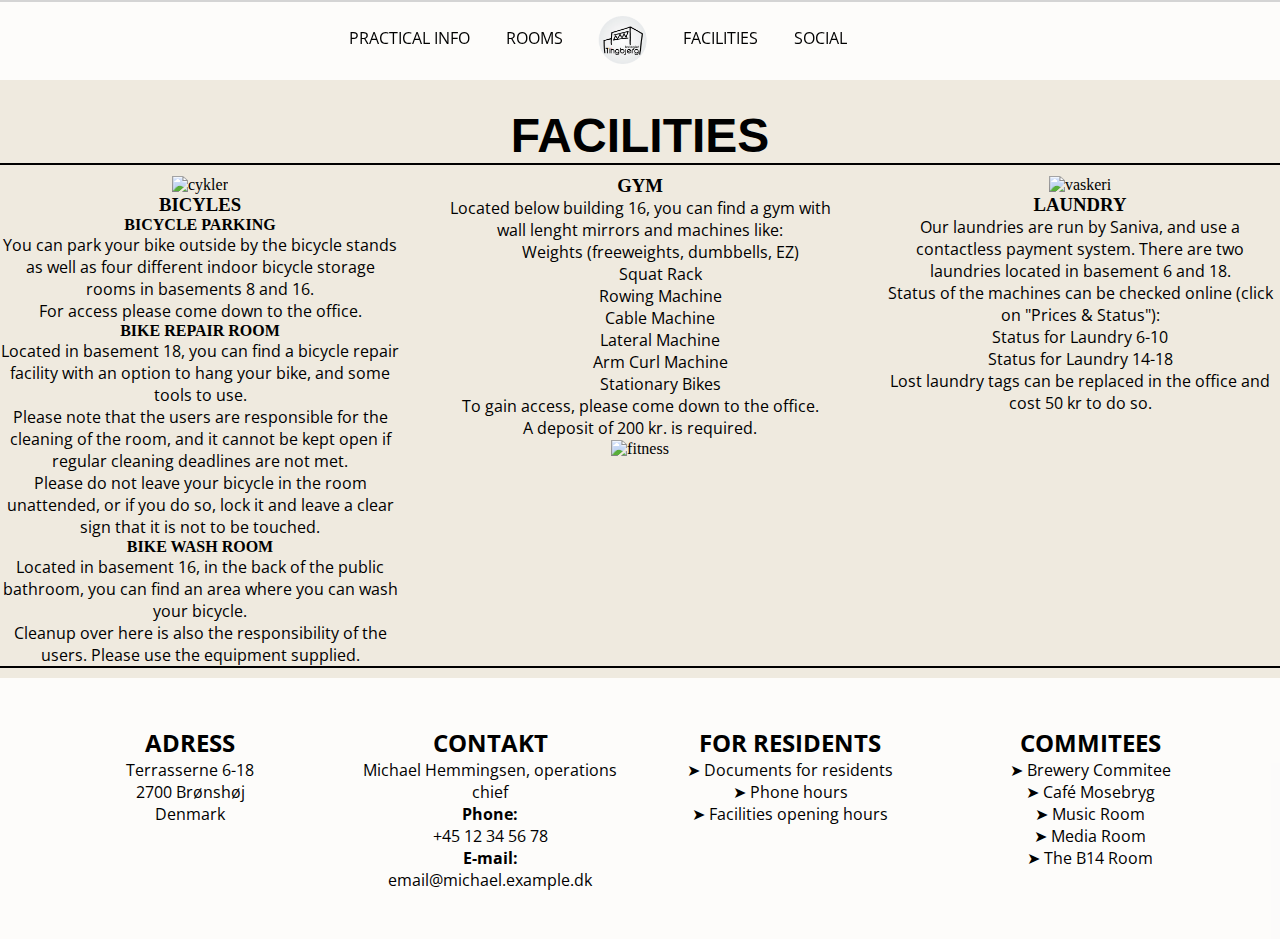
==== facilities.html @ 99b27761 "fixet rooms" ====
<!DOCTYPE html>
<html lang="">

<head>
    <meta charset="utf-8">
    <meta name="viewport" content="width=device-width, initial-scale=1.0">
    <title></title>
    <link rel="stylesheet" href="facilities.css">
    <link rel="stylesheet" href="style.css">
    <link rel="stylesheet" href="rooms.css">


    <link rel="preconnect" href="https://fonts.gstatic.com">
    <link href="https://fonts.googleapis.com/css2?family=Open+Sans:wght@300&display=swap" rel="stylesheet">

</head>

<body>
    <script src="script.js"></script>

    <header>
        <nav>

            <div id="menubar">
                <div id="menu">
                    <div id="bar1" class="bar"></div>
                    <div id="bar2" class="bar"></div>
                    <div id="bar3" class="bar"></div>
                </div>
                <ui class="nav" id="nav">
                    <li><a href="index.html">HOME</a></li>
                    <li><a href="practical_info.html">PRACTICAL INFO</a></li>
                    <li><a href="rooms.html">ROOMS</a></li>
                    <li><a href="facilities.html">FACILITIES</a></li>
                    <li><a href="social.html">SOCIAL</a></li>
                </ui>
            </div>

            <div id="navbar">
                <ui id="navbar_design">
                    <li class="line_design"><a href="practical_info.html">PRACTICAL INFO</a></li>
                    <li class="line_design"><a href="rooms.html">ROOMS</a></li>
                    <li id="nav_img" class="line_design"><a href="index.html"><img src="images/tingbjerglogo_black.png" alt=""></a></li>
                    <li class="line_design"><a href="facilities.html">FACILITIES</a></li>
                    <li class="line_design"><a href="social.html">SOCIAL</a></li>
                </ui>
            </div>
        </nav>


        <div class="menu_img" id="menu_img"></div>

    </header>
    <main>
        <section id="splash_second">

            <!--
        <video id="videoBG" poster="" autoplay muted loop>
    <source src="footage1.mp4" type="video/mp4">
</video>
-->
        </section>
        <section id="facilities_second">
            <hr class="hr_line">
            <h1>FACILITIES</h1>
            <hr class="hr_line">
            <!--            <div class="v_line"></div>-->
            <div class="section_wrapper_second_01">

                <div class="col">
                    <div class="top">
                        <img src="images_facilities/cykelskur.jpg" alt="cykler">
                    </div>

                    <div class="bottom">
                        <h3>BICYLES</h3>
                        <h4>BICYCLE PARKING</h4>
                        <p>You can park your bike outside by the bicycle stands as well as four different indoor bicycle storage rooms in basements 8 and 16. <br>
                            For access please come down to the office.
                        </p>
                        <h4>BIKE REPAIR ROOM</h4>
                        <p>Located in basement 18, you can find a bicycle repair facility with an option to hang your bike, and some tools to use. <br>
                            Please note that the users are responsible for the cleaning of the room, and it cannot be kept open if regular cleaning deadlines are not met. <br>
                            Please do not leave your bicycle in the room unattended, or if you do so, lock it and leave a clear sign that it is not to be touched.</p>
                        <h4>BIKE WASH ROOM</h4>
                        <p>Located in basement 16, in the back of the public bathroom, you can find an area where you can wash your bicycle. <br>
                            Cleanup over here is also the responsibility of the users. Please use the equipment supplied. </p>
                    </div>
                </div>
                <div class="col">
                    <div class="top">
                        <h3>GYM</h3>
                        <p>Located below building 16, you can find a gym with wall lenght mirrors and machines like:
                        <ul>
                            <li>Weights (freeweights, dumbbells, EZ)</li>
                            <li>Squat Rack</li>
                            <li>Rowing Machine</li>
                            <li>Cable Machine</li>
                            <li>Lateral Machine</li>
                            <li>Arm Curl Machine</li>
                            <li>Stationary Bikes</li>
                        </ul>
                        <p>To gain access, please come down to the office. <br>
                            A deposit of 200 kr. is required.</p>
                    </div>
                    <div class="bottom">
                        <img src="images_facilities/fitness.jpg" alt="fitness">
                    </div>
                </div>
                <div class="col">
                    <div class="top">
                        <img src="images_facilities/vaskeri.jpg" alt="vaskeri">
                    </div>
                    <div class="bottom">
                        <h3>LAUNDRY</h3>
                        <p>Our laundries are run by Saniva, and use a contactless payment system. There are two laundries located in basement 6 and 18. <br>
                            Status of the machines can be checked online (click on "Prices & Status"):<br>
                            Status for Laundry 6-10 <br>
                            Status for Laundry 14-18 <br>
                            Lost laundry tags can be replaced in the office and cost 50 kr to do so.</p>
                    </div>
                </div>
            </div>
            <hr class="hr_line">
        </section>
    </main>

    <footer>
        <div class="footer_section">
            <div class="footer_item">
                <h2>ADRESS</h2>
                <ul>
                    <li>Terrasserne 6-18</li>
                    <li>2700 Brønshøj</li>
                    <li>Denmark</li>
                </ul>
            </div>
            <div class="footer_item">
                <h2>CONTAKT</h2>
                <ul>
                    <li>Michael Hemmingsen, operations chief</li>
                    <li><span style="font-weight: bold">Phone:</span></li>
                    <li>+45 12 34 56 78</li>
                    <li><span style="font-weight: bold">E-mail:</span></li>
                    <li>email@michael.example.dk</li>
                </ul>
            </div>
            <div class="footer_item">
                <h2>FOR RESIDENTS</h2>
                <ul>
                    <li class="resident_li"><a href="practical_info.html#documents">➤ Documents for residents</a></li>
                    <li class="resident_li"><a href="practical_info.html#practical_info">➤ Phone hours</a></li>
                    <li class="resident_li"><a href="practical_info.html#practical_info">➤ Facilities opening hours</a></li>
                </ul>
            </div>
            <div class="footer_item">
                <h2>COMMITEES</h2>
                <ul>
                    <li class="resident_li">➤ Brewery Commitee</li>
                    <li class="resident_li">➤ Café Mosebryg</li>
                    <li class="resident_li">➤ Music Room</li>
                    <li class="resident_li">➤ Media Room</li>
                    <li class="resident_li">➤ The B14 Room</li>
                </ul>
            </div>

        </div>
    </footer>

</body>

</html>
---- facilities.css ----
p{
    font-family: 'Open Sans', sans-serif;
}
#facilities_second h2{
    text-align: center;
}

.hr_line {
    color: black;
    border: 1.5px solid;
    margin-bottom: 10px;
}


img {
    max-width: 100%;
    height: auto;

    vertical-align: middle;
}

/*.v_line {
    border-left: 6px solid green;
  height: 500px;
}*/
@media (min-width: 600px) {

#facilities_second .section_wrapper_second_01 {
    display: grid;
    grid-template-columns: 1fr 1fr 1fr;
    column-gap: 40px;

}

#facilities .col {
    display: flex;
    flex-direction: column;
    justify-content: flex-start;
}
}
/*------SPLASHVIDEO------*/

/*
@media (min-aspect-ratio: 16/9) {
   #videoBG {
    position:fixed;
    z-index: -1;
}
    #videoBG {
        width:100%;
        height: auto;
    }
}
*/

@media (max-aspect-ratio: 16/9) {
    #videoBG {
        width:auto;
        height: 100%;
    }
}

@media (max-width: 767px) {
    #videoBG {
        display: none;
    }
    body {
        background: url('.jpg');
        background-size: cover;
    }
}
---- style.css ----
/*----DETTE ER ET FÆLLES CSS, HVOR VI SKRIVER GENERELLE CSS REGLER IND (FX FONTTYPE OSV-------*/

p{
    font-family: 'Open Sans', sans-serif;
}
img {
    max-width: 100%;
    height: auto;

    vertical-align: middle;
}

body {
    font-size: 16px;
    margin: 0;
<<<<<<< HEAD
background-color: #eaeaea;
    background-color: #f1f1f2;
=======
    background-color: rgb(239, 234, 223);
<<<<<<< HEAD
>>>>>>> origin/master
=======
>>>>>>> tingbjerg_kollegiet_redesign/master
>>>>>>> origin/master
    font-family: 'Open Sans';
    width: 100vw;
    height: 56.25vw;
}


footer {
    padding: 3rem;
    font-family: 'Open Sans';
}

#menu {
    position: fixed;
}

#menu_img {
    position: fixed;
}

#navbar {
    display: none;
}

h1 {
    font-family: 'Work Sans', sans-serif;
    text-align: center;
    font-size: 3rem;
}

h2 {
    text-align: center;
    color: black;
}


.opening_hours {
    list-style: none;
    text-align: center;
}

.phone_hours {
    list-style: none;
    text-align: center;
}

li {
    font-family: 'Open Sans';
    list-style: none;
}


a:link {
    color: #000000;
    font-family: 'Open Sans';
}

a:hover {
    color: #9a9a9a;
    transition-duration: 0.1s;
}


/*------BURGERMENUIKON------*/
#menu {
    width: 3rem;
    height: 3rem;
    margin-top: 2.5rem;
    margin-left: 1rem;
    cursor: pointer;
}

.bar {
    height: 0.3rem;
    width: 100%;
    background-color: black;
    display: block;
    border-radius: 1rem;
    transition: 0.4s ease;
}

#bar1 {
    transform: translateY(-1rem);
}

#bar3 {
    transform: translateY(1rem);
}

/*------JS-classes, animation-------*/

.change .bar {
    background-color: black;
}

.change #bar1 {
    transform: translateY(0.4rem) rotateZ(-45deg);
    background-color: white;
}

.change #bar3 {
    transform: translateY(0rem) rotateZ(45deg);
    background-color: white;
}

.change #bar2 {
    display: none;
}

/*-----------nav display & design-----------*/

.nav {
    display: none;
    position: fixed;
    z-index: -2;

}

.nav li a {
    color: white;
    text-decoration: none;
}

.nav li {
    list-style: none;
    padding: 3rem;
    margin-left: 2rem;
    font-weight:
}

.nav li a:hover {
    font-weight: bold;
    color: white;
}

/*-----------BURGER MENU DESIGN-----------*/

.menu_img,
#menubar {
    top: 0;
    left: 0;
    position: absolute;
}

.menu_img {
    z-index: 1;
    width: 0;
    height: 0;
    background-color: #27292a;
    transition: 0.3s ease;
}

#menubar {
    z-index: 2;
}

.change_img {
    width: 100%;
    height: 100%;
}

.change {
    display: block;
}

/*-----------footer design, mobil-----------*/
footer a{
    text-decoration: none;
    color: white;
}

footer {
    color: white;
    background-color: rgba(255, 255, 255, 0.83);
}

.footer_item h2 {
    text-align: center:
}

footer a {
    color: black;
}

footer ul {
    text-align: center;
    padding: 0;
    color: #000000;
}

.resident_li a {
    color: #000000;
}


@media only screen and (min-width: 800px) {

    /*---navmenu,desktop--*/
    #nav_img {
        display: relative;
        width: 5rem;
    }

    h1 {
        padding-top: 6rem;
    }

    #navbar {
        display: inline-block;
        background-color: rgba(255, 255, 255, 0.83);
        width: 110vw;
        transform: translate(-3%);
    }

    header {
        width: 100vw;
        text-align: center;
        position: fixed;
        display: flex;
        justify-content: center;
        z-index: 1;
    }

    #navbar_design {
        width: 100vw;

    }

    .line_design {
        display: inline-block;
        padding: 1rem;

    }

    nav a {
        text-align: center;
        text-decoration: none;
        font-size: 1rem;
        color: #000000;
    }

    a:visited {
        color: #000000;
    }

    a:active {
        color: #d09d14;
    }

    #menubar {
        display: none;
    }


/*--------FOOTER DESIGN--------*/

.footer_section {
    display: grid;
    grid-template-columns: 1fr 1fr 1fr 1fr;
    grid-column-gap: 1rem;
}

    }
---- rooms.css ----
* {
    margin: 0;
    box-sizing: border-box;
}

img {
    width: 100%;
    vertical-align: middle;
}
p{
    font-family: 'Open Sans', sans-serif;
}

/*Global styles*/
body {
    background: rgb(239, 234, 223);
}

/*Header*/



/*Main content*/
main {
background: rgb(239, 234, 223);
    margin: 0 auto;
}

section {
    text-align: center;

    left: 10vw;
}


.infobox {
 display: block;

text-align: center;
    padding: 2rem;
}

.image-container img:active {
  transition:transform 0.25s ease;
  width: 1000vw;
  height: auto;
}

.apartment2{
    padding: 2rem;
}

  .fineline { color: white;
    border: 0.07rem solid;
    margin-bottom: 10px;
}

    #fineline {
         color: white;
    border: 0.07rem solid;
    margin-bottom: 10px;
}

.col_1{
    width: 50rem;
    padding: 5rem;
}


.image-container {
    display: flex;
    gap: 20px;
    padding: 20px;
}

.image-container figure {
    flex-grow: 1;
}

.image-container figcaption {
    padding: 20px;
    background: #fff;
}

/*Line grid til plantegninger*/
#appartment_image_1{
    display: grid;
    grid-template-columns: 1fr 1fr;
column-gap: 1rem;
}
#appartment_image_1 img{
/*   height: 50%;*/
    width: 50%;
}
#appartment_image_2{
        display: grid;
    grid-template-columns: 1fr 1fr;
column-gap: 1rem;
}
#appartment_image_2 img{
/*   height: 50%;*/
    width: 70%;
}

@media (max-width: 550px) {
    .image-container {
        overflow-x: scroll;
        scroll-snap-type: mandatory;
    }

    .image-container figure {
        flex-basis: 90%;
        flex-shrink: 0;
        scroll-snap-align: center;
    }

    .image-container img {
        margin-right: 20px;
    }
}
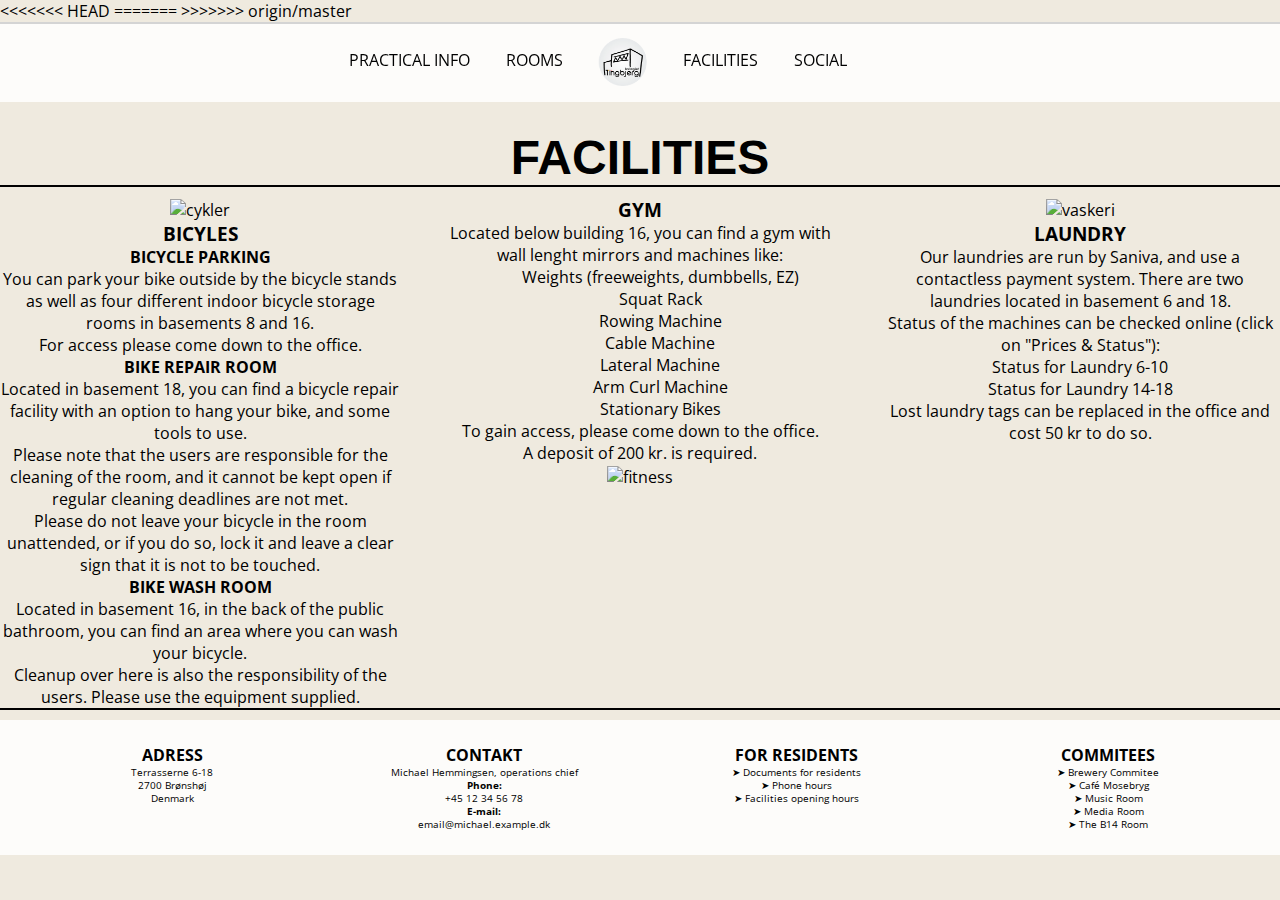
==== commit 8f8827d7: "Merge remote-tracking branch 'origin/master'" ====
--- a/facilities.html
+++ b/facilities.html
@@ -11,7 +11,13 @@
 
 
     <link rel="preconnect" href="https://fonts.gstatic.com">
+<<<<<<< HEAD
+<link href="https://fonts.googleapis.com/css2?family=Open+Sans:wght@300&display=swap" rel="stylesheet">
+<link rel="preconnect" href="https://fonts.gstatic.com">
+<link href="https://fonts.googleapis.com/css2?family=Open+Sans:wght@700&display=swap" rel="stylesheet">
+=======
     <link href="https://fonts.googleapis.com/css2?family=Open+Sans:wght@300&display=swap" rel="stylesheet">
+>>>>>>> origin/master
 
 </head>
 
--- a/style.css
+++ b/style.css
@@ -1,5 +1,17 @@
 /*----DETTE ER ET FÆLLES CSS, HVOR VI SKRIVER GENERELLE CSS REGLER IND (FX FONTTYPE OSV-------*/
 
+h1{
+    font-family: 'Open Sans', sans-serif;
+}
+h2{
+    font-family: 'Open Sans', sans-serif;
+}
+h3{
+    font-family: 'Open Sans', sans-serif;
+}
+h4{
+    font-family: 'Open Sans', sans-serif;
+}
 p{
     font-family: 'Open Sans', sans-serif;
 }
@@ -13,16 +25,13 @@
 body {
     font-size: 16px;
     margin: 0;
-<<<<<<< HEAD
+/*
 background-color: #eaeaea;
     background-color: #f1f1f2;
-=======
+*/
+
     background-color: rgb(239, 234, 223);
-<<<<<<< HEAD
->>>>>>> origin/master
-=======
->>>>>>> tingbjerg_kollegiet_redesign/master
->>>>>>> origin/master
+
     font-family: 'Open Sans';
     width: 100vw;
     height: 56.25vw;
@@ -277,12 +286,21 @@
 
 
 /*--------FOOTER DESIGN--------*/
-
+    footer{
+         padding: 1.5rem;
+    }
 .footer_section {
     display: grid;
     grid-template-columns: 1fr 1fr 1fr 1fr;
     grid-column-gap: 1rem;
-}
-
-    }
-
+
+}
+    .footer_section h2{
+        font-size: 1rem;
+    }
+    .footer_section li{
+        font-size: 0.6rem;
+    }
+
+    }
+
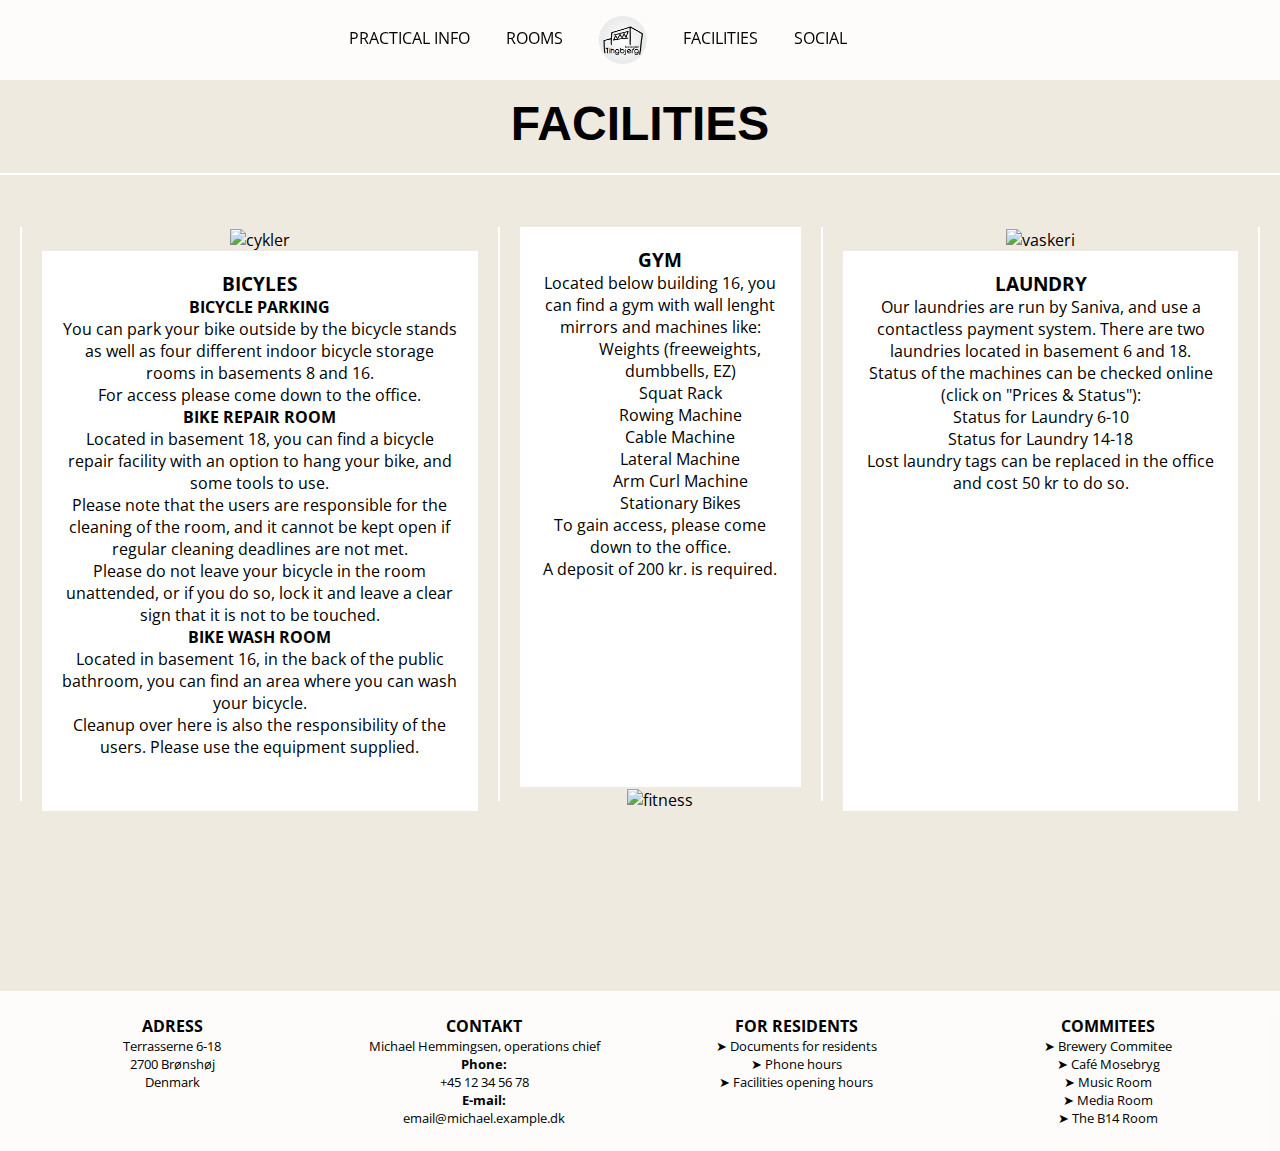
==== commit dadd2715: "facilitiesrewamp" ====
--- a/facilities.html
+++ b/facilities.html
@@ -7,17 +7,11 @@
     <title></title>
     <link rel="stylesheet" href="facilities.css">
     <link rel="stylesheet" href="style.css">
-    <link rel="stylesheet" href="rooms.css">
-
 
     <link rel="preconnect" href="https://fonts.gstatic.com">
-<<<<<<< HEAD
-<link href="https://fonts.googleapis.com/css2?family=Open+Sans:wght@300&display=swap" rel="stylesheet">
-<link rel="preconnect" href="https://fonts.gstatic.com">
-<link href="https://fonts.googleapis.com/css2?family=Open+Sans:wght@700&display=swap" rel="stylesheet">
-=======
     <link href="https://fonts.googleapis.com/css2?family=Open+Sans:wght@300&display=swap" rel="stylesheet">
->>>>>>> origin/master
+    <link rel="preconnect" href="https://fonts.gstatic.com">
+    <link href="https://fonts.googleapis.com/css2?family=Open+Sans:wght@700&display=swap" rel="stylesheet">
 
 </head>
 
@@ -57,121 +51,131 @@
         <div class="menu_img" id="menu_img"></div>
 
     </header>
-    <main>
-        <section id="splash_second">
 
-            <!--
-        <video id="videoBG" poster="" autoplay muted loop>
-    <source src="footage1.mp4" type="video/mp4">
-</video>
--->
-        </section>
-        <section id="facilities_second">
-            <hr class="hr_line">
-            <h1>FACILITIES</h1>
-            <hr class="hr_line">
-            <!--            <div class="v_line"></div>-->
-            <div class="section_wrapper_second_01">
 
-                <div class="col">
-                    <div class="top">
-                        <img src="images_facilities/cykelskur.jpg" alt="cykler">
-                    </div>
 
-                    <div class="bottom">
-                        <h3>BICYLES</h3>
-                        <h4>BICYCLE PARKING</h4>
-                        <p>You can park your bike outside by the bicycle stands as well as four different indoor bicycle storage rooms in basements 8 and 16. <br>
-                            For access please come down to the office.
-                        </p>
-                        <h4>BIKE REPAIR ROOM</h4>
-                        <p>Located in basement 18, you can find a bicycle repair facility with an option to hang your bike, and some tools to use. <br>
-                            Please note that the users are responsible for the cleaning of the room, and it cannot be kept open if regular cleaning deadlines are not met. <br>
-                            Please do not leave your bicycle in the room unattended, or if you do so, lock it and leave a clear sign that it is not to be touched.</p>
-                        <h4>BIKE WASH ROOM</h4>
-                        <p>Located in basement 16, in the back of the public bathroom, you can find an area where you can wash your bicycle. <br>
-                            Cleanup over here is also the responsibility of the users. Please use the equipment supplied. </p>
-                    </div>
-                </div>
-                <div class="col">
-                    <div class="top">
-                        <h3>GYM</h3>
-                        <p>Located below building 16, you can find a gym with wall lenght mirrors and machines like:
-                        <ul>
-                            <li>Weights (freeweights, dumbbells, EZ)</li>
-                            <li>Squat Rack</li>
-                            <li>Rowing Machine</li>
-                            <li>Cable Machine</li>
-                            <li>Lateral Machine</li>
-                            <li>Arm Curl Machine</li>
-                            <li>Stationary Bikes</li>
-                        </ul>
-                        <p>To gain access, please come down to the office. <br>
-                            A deposit of 200 kr. is required.</p>
-                    </div>
-                    <div class="bottom">
-                        <img src="images_facilities/fitness.jpg" alt="fitness">
-                    </div>
-                </div>
-                <div class="col">
-                    <div class="top">
-                        <img src="images_facilities/vaskeri.jpg" alt="vaskeri">
-                    </div>
-                    <div class="bottom">
-                        <h3>LAUNDRY</h3>
-                        <p>Our laundries are run by Saniva, and use a contactless payment system. There are two laundries located in basement 6 and 18. <br>
-                            Status of the machines can be checked online (click on "Prices & Status"):<br>
-                            Status for Laundry 6-10 <br>
-                            Status for Laundry 14-18 <br>
-                            Lost laundry tags can be replaced in the office and cost 50 kr to do so.</p>
-                    </div>
-                </div>
-            </div>
-            <hr class="hr_line">
-        </section>
-    </main>
 
-    <footer>
-        <div class="footer_section">
-            <div class="footer_item">
-                <h2>ADRESS</h2>
-                <ul>
-                    <li>Terrasserne 6-18</li>
-                    <li>2700 Brønshøj</li>
-                    <li>Denmark</li>
-                </ul>
-            </div>
-            <div class="footer_item">
-                <h2>CONTAKT</h2>
-                <ul>
-                    <li>Michael Hemmingsen, operations chief</li>
-                    <li><span style="font-weight: bold">Phone:</span></li>
-                    <li>+45 12 34 56 78</li>
-                    <li><span style="font-weight: bold">E-mail:</span></li>
-                    <li>email@michael.example.dk</li>
-                </ul>
-            </div>
-            <div class="footer_item">
-                <h2>FOR RESIDENTS</h2>
-                <ul>
-                    <li class="resident_li"><a href="practical_info.html#documents">➤ Documents for residents</a></li>
-                    <li class="resident_li"><a href="practical_info.html#practical_info">➤ Phone hours</a></li>
-                    <li class="resident_li"><a href="practical_info.html#practical_info">➤ Facilities opening hours</a></li>
-                </ul>
-            </div>
-            <div class="footer_item">
-                <h2>COMMITEES</h2>
-                <ul>
-                    <li class="resident_li">➤ Brewery Commitee</li>
-                    <li class="resident_li">➤ Café Mosebryg</li>
-                    <li class="resident_li">➤ Music Room</li>
-                    <li class="resident_li">➤ Media Room</li>
-                    <li class="resident_li">➤ The B14 Room</li>
-                </ul>
+    <h1>FACILITIES</h1> <br>
+    <div class="fineline"></div>
+    <section id="appartment_01">
+        <div class="top_text">
+        </div>
+        <br>
+        <!--            <div class="fineline"></div>-->
+        <!--            <br>-->
+        <div class="image-container">
+            <div class="fineline"></div>
+            <figure>
+                <img src="images_facilities/cykelskur.jpg" alt="cykler">
+                <figcaption>
+                    <h3>BICYLES</h3>
+                    <h4>BICYCLE PARKING</h4>
+                    <p>You can park your bike outside by the bicycle stands as well as four different indoor bicycle storage rooms in basements 8 and 16. <br>
+                        For access please come down to the office.
+                    </p>
+                    <h4>BIKE REPAIR ROOM</h4>
+                    <p>Located in basement 18, you can find a bicycle repair facility with an option to hang your bike, and some tools to use. <br>
+                        Please note that the users are responsible for the cleaning of the room, and it cannot be kept open if regular cleaning deadlines are not met. <br>
+                        Please do not leave your bicycle in the room unattended, or if you do so, lock it and leave a clear sign that it is not to be touched.</p>
+                    <h4>BIKE WASH ROOM</h4>
+                    <p>Located in basement 16, in the back of the public bathroom, you can find an area where you can wash your bicycle. <br>
+                        Cleanup over here is also the responsibility of the users. Please use the equipment supplied. </p>
+                </figcaption>
+            </figure>
+            <div class="fineline"></div>
+            <figure>
+                <figcaption>
+                    <h3>GYM</h3>
+                    <p>Located below building 16, you can find a gym with wall lenght mirrors and machines like:
+                    <ul>
+                        <li>Weights (freeweights, dumbbells, EZ)</li>
+                        <li>Squat Rack</li>
+                        <li>Rowing Machine</li>
+                        <li>Cable Machine</li>
+                        <li>Lateral Machine</li>
+                        <li>Arm Curl Machine</li>
+                        <li>Stationary Bikes</li>
+                    </ul>
+                    <p>To gain access, please come down to the office. <br>
+                        A deposit of 200 kr. is required.</p>
+
+                </figcaption>
+
+                <img src="images_facilities/fitness.jpg" alt="fitness">
+
+
+            </figure>
+            <div class="fineline"></div>
+            <figure> <img src="images_facilities/vaskeri.jpg" alt="vaskeri">
+
+                <figcaption>
+                    <h3>LAUNDRY</h3>
+                    <p>Our laundries are run by Saniva, and use a contactless payment system. There are two laundries located in basement 6 and 18. <br>
+                        Status of the machines can be checked online (click on "Prices & Status"):<br>
+                        Status for Laundry 6-10 <br>
+                        Status for Laundry 14-18 <br>
+                        Lost laundry tags can be replaced in the office and cost 50 kr to do so.</p>
+                </figcaption>
+            </figure>
+            <div class="fineline"></div>
+        </div>
+
+
+        <section id="appartment_image_1">
+            <!--LAV TEXT VENSTRE SIDE-->
+            <div class="col_1">
+
             </div>
 
-        </div>
-    </footer>
+
+
+        </section>
+
+
+
+        </main>
+
+        <footer>
+            <div class="footer_section">
+                <div class="footer_item">
+                    <h2>ADRESS</h2>
+                    <ul>
+                        <li>Terrasserne 6-18</li>
+                        <li>2700 Brønshøj</li>
+                        <li>Denmark</li>
+                    </ul>
+                </div>
+                <div class="footer_item">
+                    <h2>CONTAKT</h2>
+                    <ul>
+                        <li>Michael Hemmingsen, operations chief</li>
+                        <li><span style="font-weight: bold">Phone:</span></li>
+                        <li>+45 12 34 56 78</li>
+                        <li><span style="font-weight: bold">E-mail:</span></li>
+                        <li>email@michael.example.dk</li>
+                    </ul>
+                </div>
+                <div class="footer_item">
+                    <h2>FOR RESIDENTS</h2>
+                    <ul>
+                        <li class="resident_li"><a href="practical_info.html#documents">➤ Documents for residents</a></li>
+                        <li class="resident_li"><a href="practical_info.html#practical_info">➤ Phone hours</a></li>
+                        <li class="resident_li"><a href="practical_info.html#practical_info">➤ Facilities opening hours</a></li>
+                    </ul>
+                </div>
+                <div class="footer_item">
+                    <h2>COMMITEES</h2>
+                    <ul>
+                        <li class="resident_li">➤ Brewery Commitee</li>
+                        <li class="resident_li">➤ Café Mosebryg</li>
+                        <li class="resident_li">➤ Music Room</li>
+                        <li class="resident_li">➤ Media Room</li>
+                        <li class="resident_li">➤ The B14 Room</li>
+                    </ul>
+                </div>
+
+            </div>
+        </footer>
 
 </body>
 
--- a/facilities.css
+++ b/facilities.css
@@ -1,71 +1,133 @@
+
+* {
+    margin: 0;
+    box-sizing: border-box;
+}
+
+img {
+    width: 100%;
+    vertical-align: middle;
+}
 p{
     font-family: 'Open Sans', sans-serif;
 }
-#facilities_second h2{
-    text-align: center;
+
+/*Global styles*/
+body {
+    background: rgb(239, 234, 223);
 }
 
-.hr_line {
-    color: black;
-    border: 1.5px solid;
+/*Header*/
+
+
+
+/*Main content*/
+main {
+background: rgb(239, 234, 223);
+    margin: 0 auto;
+}
+
+section {
+    text-align: center;
+
+    left: 10vw;
+}
+
+
+.infobox {
+ display: block;
+
+text-align: center;
+    padding: 2rem;
+}
+
+.image-container img:active {
+  transition:transform 0.25s ease;
+  width: 1000vw;
+  height: auto;
+}
+
+.apartment2{
+    padding: 2rem;
+}
+
+  .fineline { color: white;
+    border: 0.07rem solid;
     margin-bottom: 10px;
 }
 
-
-img {
-    max-width: 100%;
-    height: auto;
-
-    vertical-align: middle;
+    #fineline {
+         color: white;
+    border: 0.07rem solid;
+    margin-bottom: 10px;
 }
 
-/*.v_line {
-    border-left: 6px solid green;
-  height: 500px;
-}*/
-@media (min-width: 600px) {
-
-#facilities_second .section_wrapper_second_01 {
-    display: grid;
-    grid-template-columns: 1fr 1fr 1fr;
-    column-gap: 40px;
-
+.col_1{
+    width: 50rem;
+    padding: 5rem;
 }
 
-#facilities .col {
+
+
+.image-container {
     display: flex;
-    flex-direction: column;
-    justify-content: flex-start;
+    gap: 20px;
+    padding: 20px;
+    justify-content: flex-end;
 }
+
+
+.image-container figure {
+    flex-grow: 1;
 }
-/*------SPLASHVIDEO------*/
 
-/*
-@media (min-aspect-ratio: 16/9) {
-   #videoBG {
-    position:fixed;
-    z-index: -1;
+.image-container figcaption {
+    padding: 20px;
+    background: #fff;
+    align-content: stretch;
+    text-align: center center;
+    height: 35rem;
 }
-    #videoBG {
-        width:100%;
-        height: auto;
+
+/*Line grid til plantegninger*/
+#appartment_image_1{
+    display: grid;
+    grid-template-columns: 1fr 1fr;
+column-gap: 1rem;
+}
+#appartment_image_1 .col_1{
+    text-align: left;
+}
+#appartment_image_1 img{
+/*   height: 50%;*/
+    width: 80%;
+}
+#appartment_image_2{
+        display: grid;
+    grid-template-columns: 1fr 1fr;
+column-gap: 1rem;
+}
+#appartment_image_2 .col_1{
+    text-align: left;
+}
+#appartment_image_2 img{
+/*   height: 50%;*/
+    width: 80%;
+}
+
+@media (max-width: 550px) {
+    .image-container {
+        overflow-x: scroll;
+        scroll-snap-type: mandatory;
+    }
+
+    .image-container figure {
+        flex-basis: 90%;
+        flex-shrink: 0;
+        scroll-snap-align: center;
+    }
+
+    .image-container img {
+        margin-right: 20px;
     }
 }
-*/
-
-@media (max-aspect-ratio: 16/9) {
-    #videoBG {
-        width:auto;
-        height: 100%;
-    }
-}
-
-@media (max-width: 767px) {
-    #videoBG {
-        display: none;
-    }
-    body {
-        background: url('.jpg');
-        background-size: cover;
-    }
-}
--- a/style.css
+++ b/style.css
@@ -36,7 +36,9 @@
     width: 100vw;
     height: 56.25vw;
 }
-
+main{
+    margin: 3rem;
+}
 
 footer {
     padding: 3rem;
@@ -299,8 +301,8 @@
         font-size: 1rem;
     }
     .footer_section li{
-        font-size: 0.6rem;
-    }
-
-    }
-
+        font-size: 0.8rem;
+    }
+
+    }
+
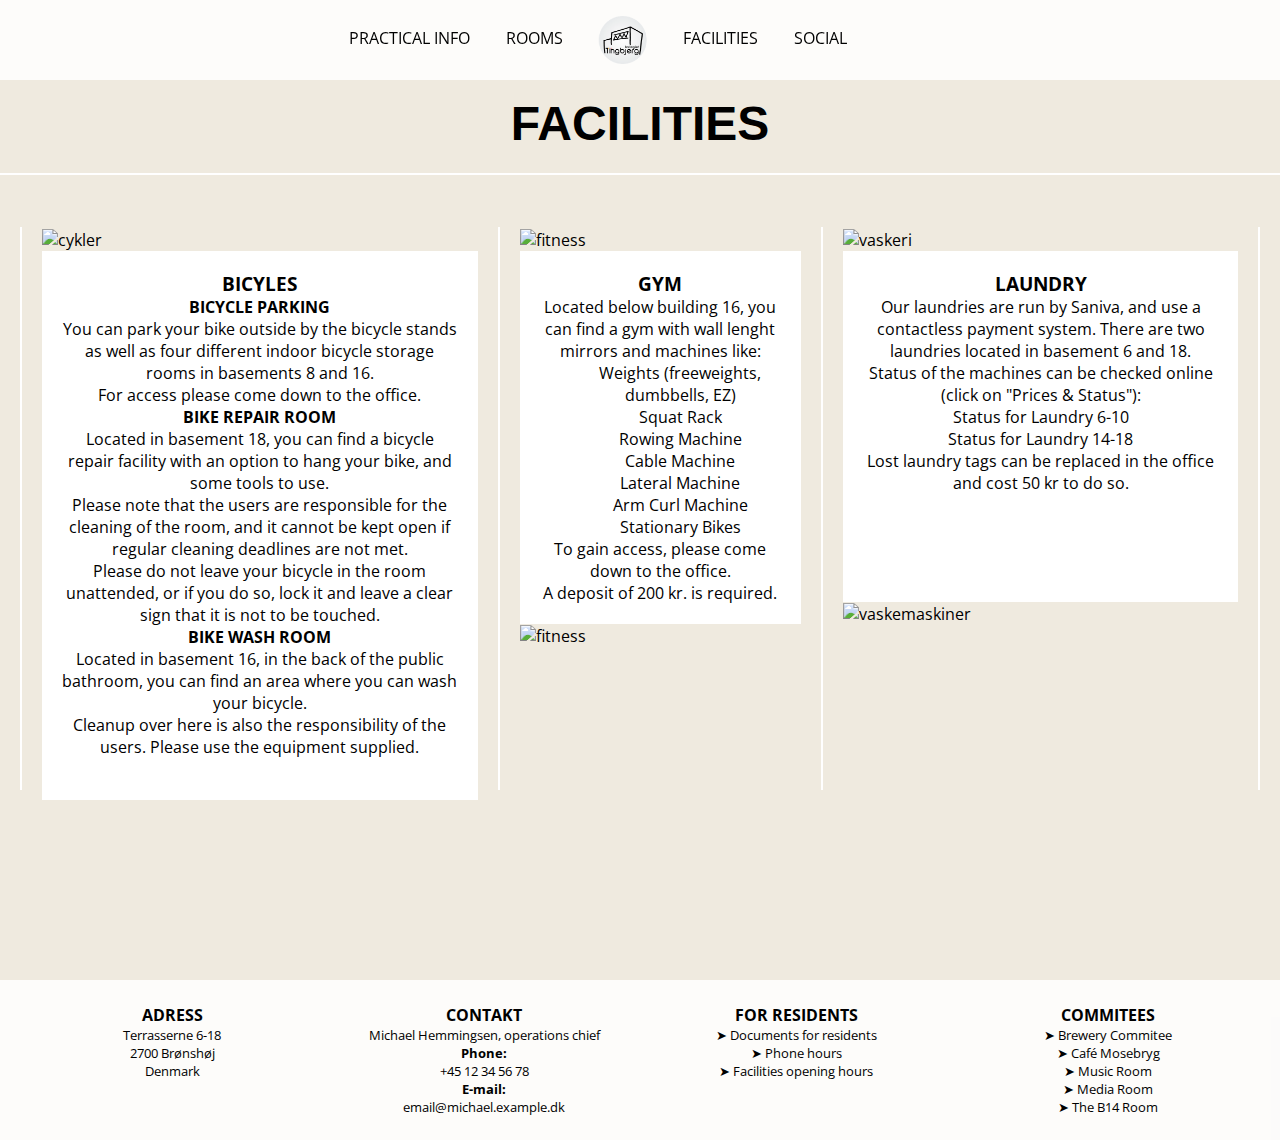
==== commit 123f0438: "facilities fixed" ====
--- a/facilities.html
+++ b/facilities.html
@@ -79,12 +79,15 @@
                         Please do not leave your bicycle in the room unattended, or if you do so, lock it and leave a clear sign that it is not to be touched.</p>
                     <h4>BIKE WASH ROOM</h4>
                     <p>Located in basement 16, in the back of the public bathroom, you can find an area where you can wash your bicycle. <br>
-                        Cleanup over here is also the responsibility of the users. Please use the equipment supplied. </p>
+                        Cleanup over here is also the responsibility of the users. Please use the equipment supplied. </p> <br>
                 </figcaption>
             </figure>
             <div class="fineline"></div>
+
             <figure>
+               <img src="images/sport.jpg" alt="fitness">
                 <figcaption>
+
                     <h3>GYM</h3>
                     <p>Located below building 16, you can find a gym with wall lenght mirrors and machines like:
                     <ul>
@@ -114,8 +117,9 @@
                         Status of the machines can be checked online (click on "Prices & Status"):<br>
                         Status for Laundry 6-10 <br>
                         Status for Laundry 14-18 <br>
-                        Lost laundry tags can be replaced in the office and cost 50 kr to do so.</p>
+                        Lost laundry tags can be replaced in the office and cost 50 kr to do so.</p> <br> <br> <br> <br>
                 </figcaption>
+                <img src="images/vaskemaskiner.JPG" alt="vaskemaskiner">
             </figure>
             <div class="fineline"></div>
         </div>
--- a/facilities.css
+++ b/facilities.css
@@ -17,6 +17,13 @@
     background: rgb(239, 234, 223);
 }
 
+<<<<<<< HEAD
+/*
+.hr_line {
+    color: black;
+    border: 1.5px solid;
+    margin-bottom: 10px;
+=======
 /*Header*/
 
 
@@ -25,7 +32,9 @@
 main {
 background: rgb(239, 234, 223);
     margin: 0 auto;
+>>>>>>> origin/master
 }
+*/
 
 section {
     text-align: center;
@@ -84,36 +93,14 @@
 .image-container figcaption {
     padding: 20px;
     background: #fff;
-    align-content: stretch;
-    text-align: center center;
-    height: 35rem;
+/*    align-content: stretch;*/
+    text-align: center;
+/*height: 36rem;*/
+}
+.image-container figcaption img{
+    width: 100%;
 }
 
-/*Line grid til plantegninger*/
-#appartment_image_1{
-    display: grid;
-    grid-template-columns: 1fr 1fr;
-column-gap: 1rem;
-}
-#appartment_image_1 .col_1{
-    text-align: left;
-}
-#appartment_image_1 img{
-/*   height: 50%;*/
-    width: 80%;
-}
-#appartment_image_2{
-        display: grid;
-    grid-template-columns: 1fr 1fr;
-column-gap: 1rem;
-}
-#appartment_image_2 .col_1{
-    text-align: left;
-}
-#appartment_image_2 img{
-/*   height: 50%;*/
-    width: 80%;
-}
 
 @media (max-width: 550px) {
     .image-container {
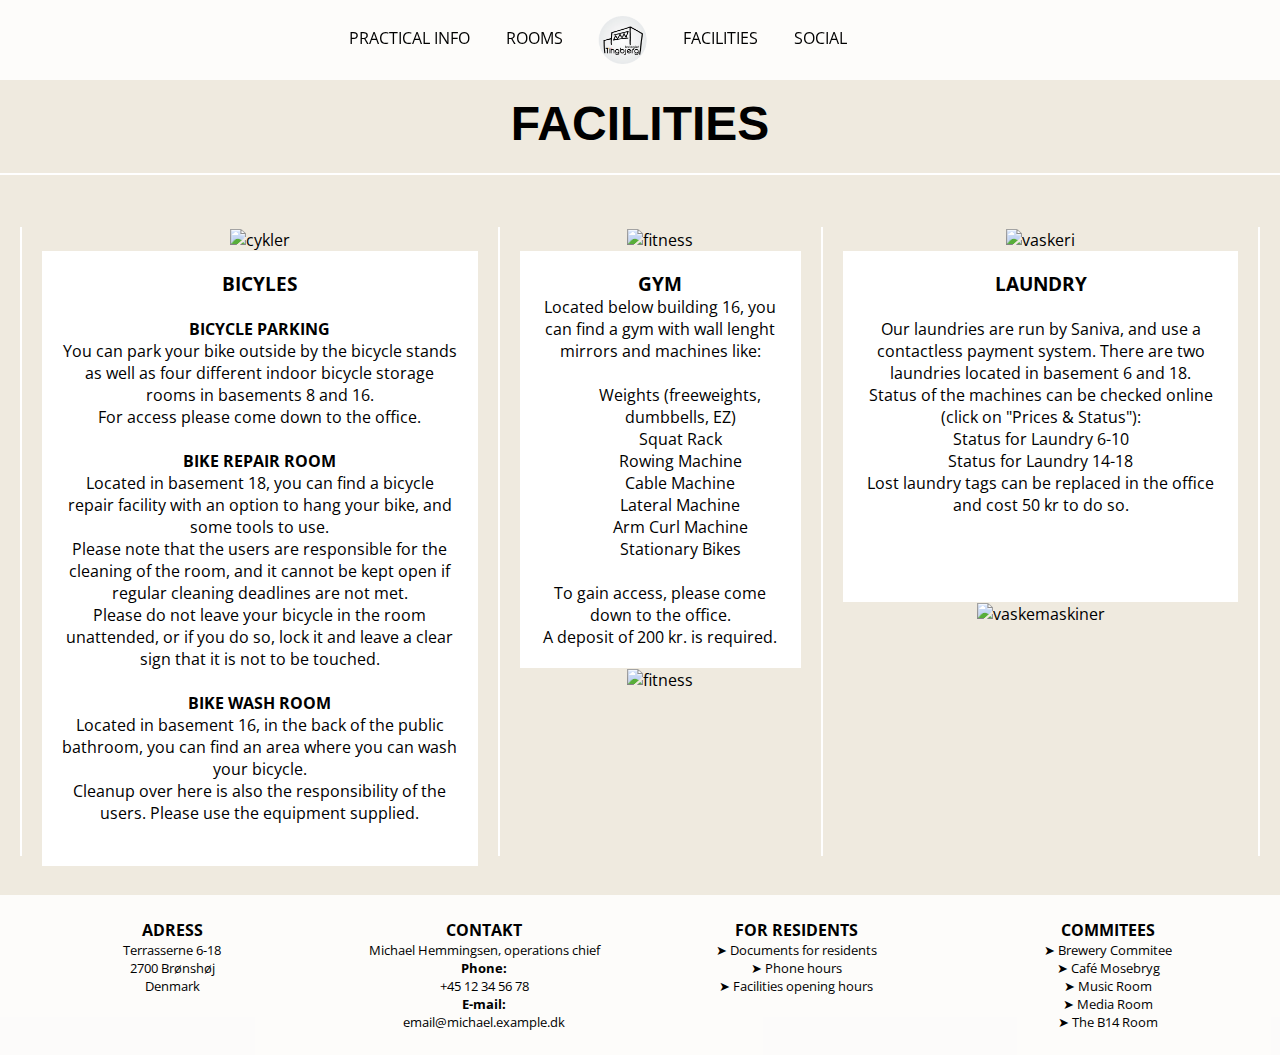
==== commit 05da3b5d: "fixet practical komplet" ====
--- a/facilities.html
+++ b/facilities.html
@@ -69,17 +69,21 @@
                 <img src="images_facilities/cykelskur.jpg" alt="cykler">
                 <figcaption>
                     <h3>BICYLES</h3>
+                    <br>
                     <h4>BICYCLE PARKING</h4>
                     <p>You can park your bike outside by the bicycle stands as well as four different indoor bicycle storage rooms in basements 8 and 16. <br>
                         For access please come down to the office.
                     </p>
+                    <br>
                     <h4>BIKE REPAIR ROOM</h4>
                     <p>Located in basement 18, you can find a bicycle repair facility with an option to hang your bike, and some tools to use. <br>
                         Please note that the users are responsible for the cleaning of the room, and it cannot be kept open if regular cleaning deadlines are not met. <br>
                         Please do not leave your bicycle in the room unattended, or if you do so, lock it and leave a clear sign that it is not to be touched.</p>
+                        <br>
                     <h4>BIKE WASH ROOM</h4>
                     <p>Located in basement 16, in the back of the public bathroom, you can find an area where you can wash your bicycle. <br>
                         Cleanup over here is also the responsibility of the users. Please use the equipment supplied. </p> <br>
+
                 </figcaption>
             </figure>
             <div class="fineline"></div>
@@ -91,6 +95,7 @@
                     <h3>GYM</h3>
                     <p>Located below building 16, you can find a gym with wall lenght mirrors and machines like:
                     <ul>
+                       <br>
                         <li>Weights (freeweights, dumbbells, EZ)</li>
                         <li>Squat Rack</li>
                         <li>Rowing Machine</li>
@@ -99,6 +104,7 @@
                         <li>Arm Curl Machine</li>
                         <li>Stationary Bikes</li>
                     </ul>
+                    <br>
                     <p>To gain access, please come down to the office. <br>
                         A deposit of 200 kr. is required.</p>
 
@@ -113,11 +119,12 @@
 
                 <figcaption>
                     <h3>LAUNDRY</h3>
+                    <br>
                     <p>Our laundries are run by Saniva, and use a contactless payment system. There are two laundries located in basement 6 and 18. <br>
                         Status of the machines can be checked online (click on "Prices & Status"):<br>
                         Status for Laundry 6-10 <br>
                         Status for Laundry 14-18 <br>
-                        Lost laundry tags can be replaced in the office and cost 50 kr to do so.</p> <br> <br> <br> <br>
+                        Lost laundry tags can be replaced in the office and cost 50 kr to do so.</p> <br> <br> <br>
                 </figcaption>
                 <img src="images/vaskemaskiner.JPG" alt="vaskemaskiner">
             </figure>
--- a/facilities.css
+++ b/facilities.css
@@ -2,6 +2,10 @@
 * {
     margin: 0;
     box-sizing: border-box;
+}
+
+navbar {
+    top: 0;
 }
 
 img {
@@ -17,7 +21,7 @@
     background: rgb(239, 234, 223);
 }
 
-<<<<<<< HEAD
+
 /*
 .hr_line {
     color: black;
@@ -32,12 +36,11 @@
 main {
 background: rgb(239, 234, 223);
     margin: 0 auto;
->>>>>>> origin/master
 }
-*/
 
 section {
     text-align: center;
+    height: 1vh;
 
     left: 10vw;
 }
--- a/style.css
+++ b/style.css
@@ -23,8 +23,8 @@
 }
 
 body {
-    font-size: 16px;
-    margin: 0;
+        font-size: 16px;
+
 /*
 background-color: #eaeaea;
     background-color: #f1f1f2;
@@ -36,9 +36,15 @@
     width: 100vw;
     height: 56.25vw;
 }
+/*
 main{
-    margin: 3rem;
-}
+<<<<<<< HEAD
+margin: 3rem;
+=======
+    margin: 0rem 3rem 3rem 0rem;
+>>>>>>> origin/master
+}
+*/
 
 footer {
     padding: 3rem;
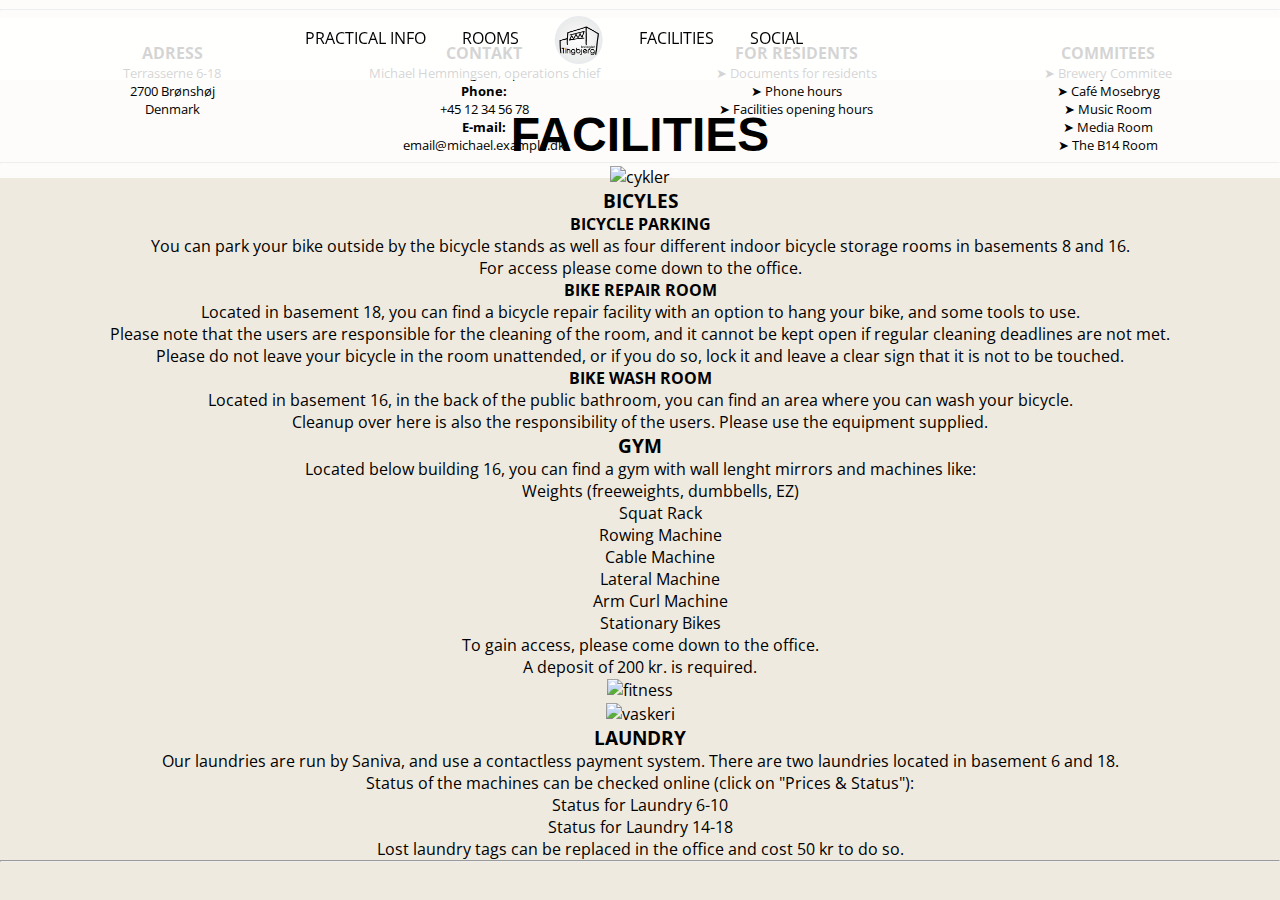
==== commit 5abdd6e5: "commit" ====
--- a/facilities.html
+++ b/facilities.html
@@ -1,17 +1,17 @@
 <!DOCTYPE html>
-<html lang="">
+<html lang="en">
 
 <head>
     <meta charset="utf-8">
     <meta name="viewport" content="width=device-width, initial-scale=1.0">
-    <title></title>
+    <title>Facilities</title>
     <link rel="stylesheet" href="facilities.css">
     <link rel="stylesheet" href="style.css">
+    <link rel="stylesheet" href="rooms.css">
+
 
     <link rel="preconnect" href="https://fonts.gstatic.com">
-    <link href="https://fonts.googleapis.com/css2?family=Open+Sans:wght@300&display=swap" rel="stylesheet">
-    <link rel="preconnect" href="https://fonts.gstatic.com">
-    <link href="https://fonts.googleapis.com/css2?family=Open+Sans:wght@700&display=swap" rel="stylesheet">
+<link href="https://fonts.googleapis.com/css2?family=Open+Sans:wght@300&display=swap" rel="stylesheet">
 
 </head>
 
@@ -27,23 +27,23 @@
                     <div id="bar2" class="bar"></div>
                     <div id="bar3" class="bar"></div>
                 </div>
-                <ui class="nav" id="nav">
+                <ul class="nav" id="nav">
                     <li><a href="index.html">HOME</a></li>
                     <li><a href="practical_info.html">PRACTICAL INFO</a></li>
                     <li><a href="rooms.html">ROOMS</a></li>
                     <li><a href="facilities.html">FACILITIES</a></li>
                     <li><a href="social.html">SOCIAL</a></li>
-                </ui>
+                </ul>
             </div>
 
             <div id="navbar">
-                <ui id="navbar_design">
+                <ul id="navbar_design">
                     <li class="line_design"><a href="practical_info.html">PRACTICAL INFO</a></li>
                     <li class="line_design"><a href="rooms.html">ROOMS</a></li>
                     <li id="nav_img" class="line_design"><a href="index.html"><img src="images/tingbjerglogo_black.png" alt=""></a></li>
                     <li class="line_design"><a href="facilities.html">FACILITIES</a></li>
                     <li class="line_design"><a href="social.html">SOCIAL</a></li>
-                </ui>
+                </ul>
             </div>
         </nav>
 
@@ -51,141 +51,113 @@
         <div class="menu_img" id="menu_img"></div>
 
     </header>
+  <main>
+        <section id="splash_second">
 
+<!--
+        <video id="videoBG" poster="" autoplay muted loop>
+    <source src="footage1.mp4" type="video/mp4">
+</video>
+-->
+        </section>
+        <section id="facilities_second">
+          <hr class="hr_line">
+          <h1>FACILITIES</h1>
+           <hr class="hr_line">
+<!--            <div class="v_line"></div>-->
+            <div class="section_wrapper_second_01">
 
-
-
-    <h1>FACILITIES</h1> <br>
-    <div class="fineline"></div>
-    <section id="appartment_01">
-        <div class="top_text">
-        </div>
-        <br>
-        <!--            <div class="fineline"></div>-->
-        <!--            <br>-->
-        <div class="image-container">
-            <div class="fineline"></div>
-            <figure>
-                <img src="images_facilities/cykelskur.jpg" alt="cykler">
-                <figcaption>
-                    <h3>BICYLES</h3>
-                    <br>
-                    <h4>BICYCLE PARKING</h4>
-                    <p>You can park your bike outside by the bicycle stands as well as four different indoor bicycle storage rooms in basements 8 and 16. <br>
-                        For access please come down to the office.
-                    </p>
-                    <br>
-                    <h4>BIKE REPAIR ROOM</h4>
-                    <p>Located in basement 18, you can find a bicycle repair facility with an option to hang your bike, and some tools to use. <br>
-                        Please note that the users are responsible for the cleaning of the room, and it cannot be kept open if regular cleaning deadlines are not met. <br>
-                        Please do not leave your bicycle in the room unattended, or if you do so, lock it and leave a clear sign that it is not to be touched.</p>
-                        <br>
-                    <h4>BIKE WASH ROOM</h4>
-                    <p>Located in basement 16, in the back of the public bathroom, you can find an area where you can wash your bicycle. <br>
-                        Cleanup over here is also the responsibility of the users. Please use the equipment supplied. </p> <br>
-
-                </figcaption>
-            </figure>
-            <div class="fineline"></div>
-
-            <figure>
-               <img src="images/sport.jpg" alt="fitness">
-                <figcaption>
-
-                    <h3>GYM</h3>
-                    <p>Located below building 16, you can find a gym with wall lenght mirrors and machines like:
-                    <ul>
-                       <br>
-                        <li>Weights (freeweights, dumbbells, EZ)</li>
-                        <li>Squat Rack</li>
-                        <li>Rowing Machine</li>
-                        <li>Cable Machine</li>
-                        <li>Lateral Machine</li>
-                        <li>Arm Curl Machine</li>
-                        <li>Stationary Bikes</li>
-                    </ul>
-                    <br>
-                    <p>To gain access, please come down to the office. <br>
-                        A deposit of 200 kr. is required.</p>
-
-                </figcaption>
-
-                <img src="images_facilities/fitness.jpg" alt="fitness">
-
-
-            </figure>
-            <div class="fineline"></div>
-            <figure> <img src="images_facilities/vaskeri.jpg" alt="vaskeri">
-
-                <figcaption>
-                    <h3>LAUNDRY</h3>
-                    <br>
-                    <p>Our laundries are run by Saniva, and use a contactless payment system. There are two laundries located in basement 6 and 18. <br>
+            <div class="col">
+                <div class="top">
+                    <img src="images_facilities/cykelskur.jpg" alt="cykler">
+                </div>
+                <div class="bottom"><h3>BICYLES</h3>
+                            <h4>BICYCLE PARKING</h4>
+                            <p>You can park your bike outside by the bicycle stands as well as four different indoor bicycle storage rooms in basements 8 and 16. <br>
+                                For access please come down to the office.
+                            </p>
+                            <h4>BIKE REPAIR ROOM</h4>
+                            <p>Located in basement 18, you can find a bicycle repair facility with an option to hang your bike, and some tools to use. <br>
+                                Please note that the users are responsible for the cleaning of the room, and it cannot be kept open if regular cleaning deadlines are not met. <br>
+                                Please do not leave your bicycle in the room unattended, or if you do so, lock it and leave a clear sign that it is not to be touched.</p>
+                            <h4>BIKE WASH ROOM</h4>
+                            <p>Located in basement 16, in the back of the public bathroom, you can find an area where you can wash your bicycle. <br>
+                                Cleanup over here is also the responsibility of the users. Please use the equipment supplied. </p>
+</div>
+            </div>
+            <div class="col">
+                <div class="top"><h3>GYM</h3>
+                            <p>Located below building 16, you can find a gym with wall lenght mirrors and machines like:
+                            <ul>
+                                <li>Weights (freeweights, dumbbells, EZ)</li>
+                                <li>Squat Rack</li>
+                                <li>Rowing Machine</li>
+                                <li>Cable Machine</li>
+                                <li>Lateral Machine</li>
+                                <li>Arm Curl Machine</li>
+                                <li>Stationary Bikes</li>
+                            </ul>
+                            <p>To gain access, please come down to the office. <br>
+                                A deposit of 200 kr. is required.</p></div>
+                <div class="bottom">
+                <img src="images_facilities/fitness.jpg" alt="fitness"></div>
+            </div>
+            <div class="col">
+                <div class="top">
+                <img src="images_facilities/vaskeri.jpg" alt="vaskeri"></div>
+                <div class="bottom">
+                   <h3>LAUNDRY</h3>
+                    <p>Our laundries are run by Saniva, and use a contactless payment system. There are two laundries located in basement 6 and 18.  <br>
                         Status of the machines can be checked online (click on "Prices & Status"):<br>
                         Status for Laundry 6-10 <br>
                         Status for Laundry 14-18 <br>
-                        Lost laundry tags can be replaced in the office and cost 50 kr to do so.</p> <br> <br> <br>
-                </figcaption>
-                <img src="images/vaskemaskiner.JPG" alt="vaskemaskiner">
-            </figure>
-            <div class="fineline"></div>
-        </div>
+                        Lost laundry tags can be replaced in the office and cost 50 kr to do so.</p></div>
+            </div>
+            </div>
+            <hr class="hr_line">
+        </section>
+            </main>
 
-
-        <section id="appartment_image_1">
-            <!--LAV TEXT VENSTRE SIDE-->
-            <div class="col_1">
-
+    <footer>
+           <div class="footer_section">
+            <div class="footer_item">
+                <h2>ADRESS</h2>
+                <ul>
+                    <li>Terrasserne 6-18</li>
+                    <li>2700 Brønshøj</li>
+                    <li>Denmark</li>
+                </ul>
+            </div>
+            <div class="footer_item">
+                <h2>CONTAKT</h2>
+                <ul>
+                    <li>Michael Hemmingsen, operations chief</li>
+                    <li><span style="font-weight: bold">Phone:</span></li>
+                    <li>+45 12 34 56 78</li>
+                    <li><span style="font-weight: bold">E-mail:</span></li>
+                    <li>email@michael.example.dk</li>
+                </ul>
+            </div>
+            <div class="footer_item">
+                <h2>FOR RESIDENTS</h2>
+                <ul>
+                    <li class="resident_li"><a href="practical_info.html#documents">➤ Documents for residents</a></li>
+                    <li class="resident_li"><a href="practical_info.html#practical_info">➤ Phone hours</a></li>
+                    <li class="resident_li"><a href="practical_info.html#practical_info">➤ Facilities opening hours</a></li>
+                </ul>
+            </div>
+            <div class="footer_item">
+                <h2>COMMITEES</h2>
+                <ul>
+                    <li class="resident_li">➤ Brewery Commitee</li>
+                    <li class="resident_li">➤ Café Mosebryg</li>
+                    <li class="resident_li">➤ Music Room</li>
+                    <li class="resident_li">➤ Media Room</li>
+                    <li class="resident_li">➤ The B14 Room</li>
+                </ul>
             </div>
 
-
-
-        </section>
-
-
-
-        </main>
-
-        <footer>
-            <div class="footer_section">
-                <div class="footer_item">
-                    <h2>ADRESS</h2>
-                    <ul>
-                        <li>Terrasserne 6-18</li>
-                        <li>2700 Brønshøj</li>
-                        <li>Denmark</li>
-                    </ul>
-                </div>
-                <div class="footer_item">
-                    <h2>CONTAKT</h2>
-                    <ul>
-                        <li>Michael Hemmingsen, operations chief</li>
-                        <li><span style="font-weight: bold">Phone:</span></li>
-                        <li>+45 12 34 56 78</li>
-                        <li><span style="font-weight: bold">E-mail:</span></li>
-                        <li>email@michael.example.dk</li>
-                    </ul>
-                </div>
-                <div class="footer_item">
-                    <h2>FOR RESIDENTS</h2>
-                    <ul>
-                        <li class="resident_li"><a href="practical_info.html#documents">➤ Documents for residents</a></li>
-                        <li class="resident_li"><a href="practical_info.html#practical_info">➤ Phone hours</a></li>
-                        <li class="resident_li"><a href="practical_info.html#practical_info">➤ Facilities opening hours</a></li>
-                    </ul>
-                </div>
-                <div class="footer_item">
-                    <h2>COMMITEES</h2>
-                    <ul>
-                        <li class="resident_li">➤ Brewery Commitee</li>
-                        <li class="resident_li">➤ Café Mosebryg</li>
-                        <li class="resident_li">➤ Music Room</li>
-                        <li class="resident_li">➤ Media Room</li>
-                        <li class="resident_li">➤ The B14 Room</li>
-                    </ul>
-                </div>
-
-            </div>
+        </div>
         </footer>
 
 </body>
--- a/facilities.css
+++ b/facilities.css
@@ -85,7 +85,7 @@
     display: flex;
     gap: 20px;
     padding: 20px;
-    justify-content: flex-end;
+
 }
 
 
--- a/rooms.css
+++ b/rooms.css
@@ -0,0 +1,120 @@
+
+* {
+    margin: 0;
+    box-sizing: border-box;
+}
+
+img {
+    width: 100%;
+    vertical-align: middle;
+}
+p{
+    font-family: 'Open Sans', sans-serif;
+}
+
+/*Global styles*/
+body {
+    background: rgb(239, 234, 223);
+}
+
+/*Header*/
+
+
+
+/*Main content*/
+main {
+background: rgb(239, 234, 223);
+    margin: 0 auto;
+}
+
+section {
+    text-align: center;
+
+    left: 10vw;
+}
+
+
+.infobox {
+ display: block;
+
+text-align: center;
+    padding: 2rem;
+}
+
+.image-container img:active {
+  transition:transform 0.25s ease;
+  width: 1000vw;
+  height: auto;
+}
+
+.apartment2{
+    padding: 2rem;
+}
+
+  .fineline { color: white;
+    border: 0.07rem solid;
+    margin-bottom: 10px;
+}
+
+    #fineline {
+         color: white;
+    border: 0.07rem solid;
+    margin-bottom: 10px;
+}
+
+.col_1{
+    width: 50rem;
+    padding: 5rem;
+}
+
+
+.image-container {
+    display: flex;
+    gap: 20px;
+    padding: 20px;
+}
+
+.image-container figure {
+    flex-grow: 1;
+}
+
+.image-container figcaption {
+    padding: 20px;
+    background: #fff;
+}
+
+/*Line grid til plantegninger*/
+#appartment_image_1{
+    display: grid;
+    grid-template-columns: 1fr 1fr;
+column-gap: 1rem;
+}
+#appartment_image_1 img{
+/*   height: 50%;*/
+    width: 50%;
+}
+#appartment_image_2{
+        display: grid;
+    grid-template-columns: 1fr 1fr;
+column-gap: 1rem;
+}
+#appartment_image_2 img{
+/*   height: 50%;*/
+    width: 70%;
+}
+
+@media (max-width: 550px) {
+    .image-container {
+        overflow-x: scroll;
+    }
+
+    .image-container figure {
+        flex-basis: 90%;
+        flex-shrink: 0;
+        scroll-snap-align: center;
+    }
+
+    .image-container img {
+        margin-right: 20px;
+    }
+}
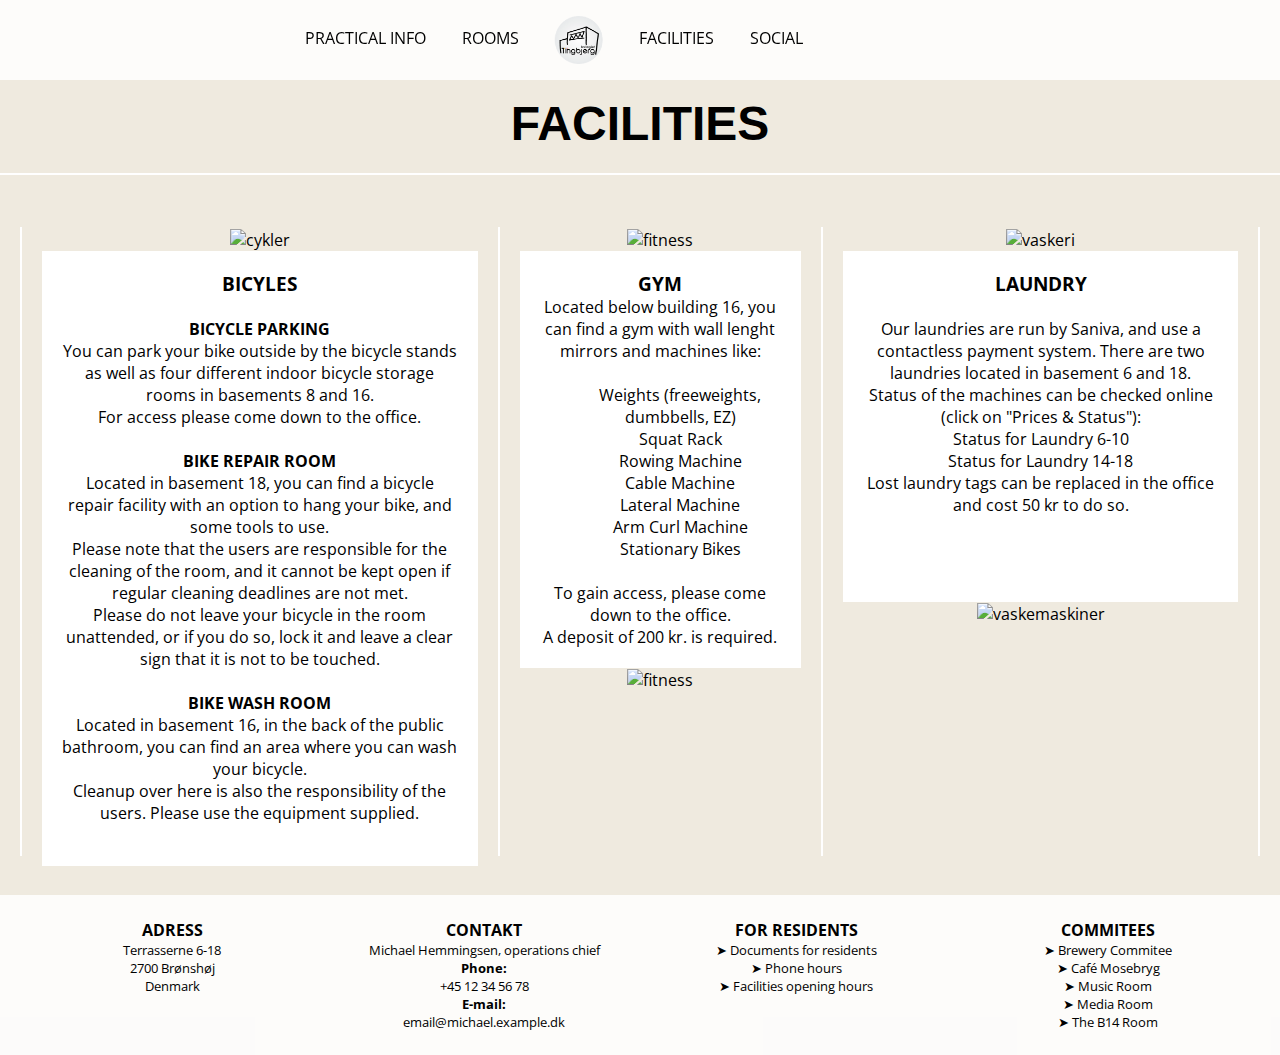
==== commit d9a2d7fc: "Merge remote-tracking branch 'tingbjerg_kollegiet_redesign/master'" ====
--- a/facilities.html
+++ b/facilities.html
@@ -7,11 +7,11 @@
     <title>Facilities</title>
     <link rel="stylesheet" href="facilities.css">
     <link rel="stylesheet" href="style.css">
-    <link rel="stylesheet" href="rooms.css">
-
 
     <link rel="preconnect" href="https://fonts.gstatic.com">
-<link href="https://fonts.googleapis.com/css2?family=Open+Sans:wght@300&display=swap" rel="stylesheet">
+    <link href="https://fonts.googleapis.com/css2?family=Open+Sans:wght@300&display=swap" rel="stylesheet">
+    <link rel="preconnect" href="https://fonts.gstatic.com">
+    <link href="https://fonts.googleapis.com/css2?family=Open+Sans:wght@700&display=swap" rel="stylesheet">
 
 </head>
 
@@ -51,113 +51,141 @@
         <div class="menu_img" id="menu_img"></div>
 
     </header>
-  <main>
-        <section id="splash_second">
 
-<!--
-        <video id="videoBG" poster="" autoplay muted loop>
-    <source src="footage1.mp4" type="video/mp4">
-</video>
--->
-        </section>
-        <section id="facilities_second">
-          <hr class="hr_line">
-          <h1>FACILITIES</h1>
-           <hr class="hr_line">
-<!--            <div class="v_line"></div>-->
-            <div class="section_wrapper_second_01">
 
-            <div class="col">
-                <div class="top">
-                    <img src="images_facilities/cykelskur.jpg" alt="cykler">
-                </div>
-                <div class="bottom"><h3>BICYLES</h3>
-                            <h4>BICYCLE PARKING</h4>
-                            <p>You can park your bike outside by the bicycle stands as well as four different indoor bicycle storage rooms in basements 8 and 16. <br>
-                                For access please come down to the office.
-                            </p>
-                            <h4>BIKE REPAIR ROOM</h4>
-                            <p>Located in basement 18, you can find a bicycle repair facility with an option to hang your bike, and some tools to use. <br>
-                                Please note that the users are responsible for the cleaning of the room, and it cannot be kept open if regular cleaning deadlines are not met. <br>
-                                Please do not leave your bicycle in the room unattended, or if you do so, lock it and leave a clear sign that it is not to be touched.</p>
-                            <h4>BIKE WASH ROOM</h4>
-                            <p>Located in basement 16, in the back of the public bathroom, you can find an area where you can wash your bicycle. <br>
-                                Cleanup over here is also the responsibility of the users. Please use the equipment supplied. </p>
-</div>
-            </div>
-            <div class="col">
-                <div class="top"><h3>GYM</h3>
-                            <p>Located below building 16, you can find a gym with wall lenght mirrors and machines like:
-                            <ul>
-                                <li>Weights (freeweights, dumbbells, EZ)</li>
-                                <li>Squat Rack</li>
-                                <li>Rowing Machine</li>
-                                <li>Cable Machine</li>
-                                <li>Lateral Machine</li>
-                                <li>Arm Curl Machine</li>
-                                <li>Stationary Bikes</li>
-                            </ul>
-                            <p>To gain access, please come down to the office. <br>
-                                A deposit of 200 kr. is required.</p></div>
-                <div class="bottom">
-                <img src="images_facilities/fitness.jpg" alt="fitness"></div>
-            </div>
-            <div class="col">
-                <div class="top">
-                <img src="images_facilities/vaskeri.jpg" alt="vaskeri"></div>
-                <div class="bottom">
-                   <h3>LAUNDRY</h3>
-                    <p>Our laundries are run by Saniva, and use a contactless payment system. There are two laundries located in basement 6 and 18.  <br>
+
+
+    <h1>FACILITIES</h1> <br>
+    <div class="fineline"></div>
+    <section id="appartment_01">
+        <div class="top_text">
+        </div>
+        <br>
+        <!--            <div class="fineline"></div>-->
+        <!--            <br>-->
+        <div class="image-container">
+            <div class="fineline"></div>
+            <figure>
+                <img src="images_facilities/cykelskur.jpg" alt="cykler">
+                <figcaption>
+                    <h3>BICYLES</h3>
+                    <br>
+                    <h4>BICYCLE PARKING</h4>
+                    <p>You can park your bike outside by the bicycle stands as well as four different indoor bicycle storage rooms in basements 8 and 16. <br>
+                        For access please come down to the office.
+                    </p>
+                    <br>
+                    <h4>BIKE REPAIR ROOM</h4>
+                    <p>Located in basement 18, you can find a bicycle repair facility with an option to hang your bike, and some tools to use. <br>
+                        Please note that the users are responsible for the cleaning of the room, and it cannot be kept open if regular cleaning deadlines are not met. <br>
+                        Please do not leave your bicycle in the room unattended, or if you do so, lock it and leave a clear sign that it is not to be touched.</p>
+                        <br>
+                    <h4>BIKE WASH ROOM</h4>
+                    <p>Located in basement 16, in the back of the public bathroom, you can find an area where you can wash your bicycle. <br>
+                        Cleanup over here is also the responsibility of the users. Please use the equipment supplied. </p> <br>
+
+                </figcaption>
+            </figure>
+            <div class="fineline"></div>
+
+            <figure>
+               <img src="images/sport.jpg" alt="fitness">
+                <figcaption>
+
+                    <h3>GYM</h3>
+                    <p>Located below building 16, you can find a gym with wall lenght mirrors and machines like:
+                    <ul>
+                       <br>
+                        <li>Weights (freeweights, dumbbells, EZ)</li>
+                        <li>Squat Rack</li>
+                        <li>Rowing Machine</li>
+                        <li>Cable Machine</li>
+                        <li>Lateral Machine</li>
+                        <li>Arm Curl Machine</li>
+                        <li>Stationary Bikes</li>
+                    </ul>
+                    <br>
+                    <p>To gain access, please come down to the office. <br>
+                        A deposit of 200 kr. is required.</p>
+
+                </figcaption>
+
+                <img src="images_facilities/fitness.jpg" alt="fitness">
+
+
+            </figure>
+            <div class="fineline"></div>
+            <figure> <img src="images_facilities/vaskeri.jpg" alt="vaskeri">
+
+                <figcaption>
+                    <h3>LAUNDRY</h3>
+                    <br>
+                    <p>Our laundries are run by Saniva, and use a contactless payment system. There are two laundries located in basement 6 and 18. <br>
                         Status of the machines can be checked online (click on "Prices & Status"):<br>
                         Status for Laundry 6-10 <br>
                         Status for Laundry 14-18 <br>
-                        Lost laundry tags can be replaced in the office and cost 50 kr to do so.</p></div>
-            </div>
-            </div>
-            <hr class="hr_line">
-        </section>
-            </main>
+                        Lost laundry tags can be replaced in the office and cost 50 kr to do so.</p> <br> <br> <br>
+                </figcaption>
+                <img src="images/vaskemaskiner.JPG" alt="vaskemaskiner">
+            </figure>
+            <div class="fineline"></div>
+        </div>
 
-    <footer>
-           <div class="footer_section">
-            <div class="footer_item">
-                <h2>ADRESS</h2>
-                <ul>
-                    <li>Terrasserne 6-18</li>
-                    <li>2700 Brønshøj</li>
-                    <li>Denmark</li>
-                </ul>
-            </div>
-            <div class="footer_item">
-                <h2>CONTAKT</h2>
-                <ul>
-                    <li>Michael Hemmingsen, operations chief</li>
-                    <li><span style="font-weight: bold">Phone:</span></li>
-                    <li>+45 12 34 56 78</li>
-                    <li><span style="font-weight: bold">E-mail:</span></li>
-                    <li>email@michael.example.dk</li>
-                </ul>
-            </div>
-            <div class="footer_item">
-                <h2>FOR RESIDENTS</h2>
-                <ul>
-                    <li class="resident_li"><a href="practical_info.html#documents">➤ Documents for residents</a></li>
-                    <li class="resident_li"><a href="practical_info.html#practical_info">➤ Phone hours</a></li>
-                    <li class="resident_li"><a href="practical_info.html#practical_info">➤ Facilities opening hours</a></li>
-                </ul>
-            </div>
-            <div class="footer_item">
-                <h2>COMMITEES</h2>
-                <ul>
-                    <li class="resident_li">➤ Brewery Commitee</li>
-                    <li class="resident_li">➤ Café Mosebryg</li>
-                    <li class="resident_li">➤ Music Room</li>
-                    <li class="resident_li">➤ Media Room</li>
-                    <li class="resident_li">➤ The B14 Room</li>
-                </ul>
+
+        <section id="appartment_image_1">
+            <!--LAV TEXT VENSTRE SIDE-->
+            <div class="col_1">
+
             </div>
 
-        </div>
+
+
+        </section>
+
+
+
+        </main>
+
+        <footer>
+            <div class="footer_section">
+                <div class="footer_item">
+                    <h2>ADRESS</h2>
+                    <ul>
+                        <li>Terrasserne 6-18</li>
+                        <li>2700 Brønshøj</li>
+                        <li>Denmark</li>
+                    </ul>
+                </div>
+                <div class="footer_item">
+                    <h2>CONTAKT</h2>
+                    <ul>
+                        <li>Michael Hemmingsen, operations chief</li>
+                        <li><span style="font-weight: bold">Phone:</span></li>
+                        <li>+45 12 34 56 78</li>
+                        <li><span style="font-weight: bold">E-mail:</span></li>
+                        <li>email@michael.example.dk</li>
+                    </ul>
+                </div>
+                <div class="footer_item">
+                    <h2>FOR RESIDENTS</h2>
+                    <ul>
+                        <li class="resident_li"><a href="practical_info.html#documents">➤ Documents for residents</a></li>
+                        <li class="resident_li"><a href="practical_info.html#practical_info">➤ Phone hours</a></li>
+                        <li class="resident_li"><a href="practical_info.html#practical_info">➤ Facilities opening hours</a></li>
+                    </ul>
+                </div>
+                <div class="footer_item">
+                    <h2>COMMITEES</h2>
+                    <ul>
+                        <li class="resident_li">➤ Brewery Commitee</li>
+                        <li class="resident_li">➤ Café Mosebryg</li>
+                        <li class="resident_li">➤ Music Room</li>
+                        <li class="resident_li">➤ Media Room</li>
+                        <li class="resident_li">➤ The B14 Room</li>
+                    </ul>
+                </div>
+
+            </div>
         </footer>
 
 </body>
